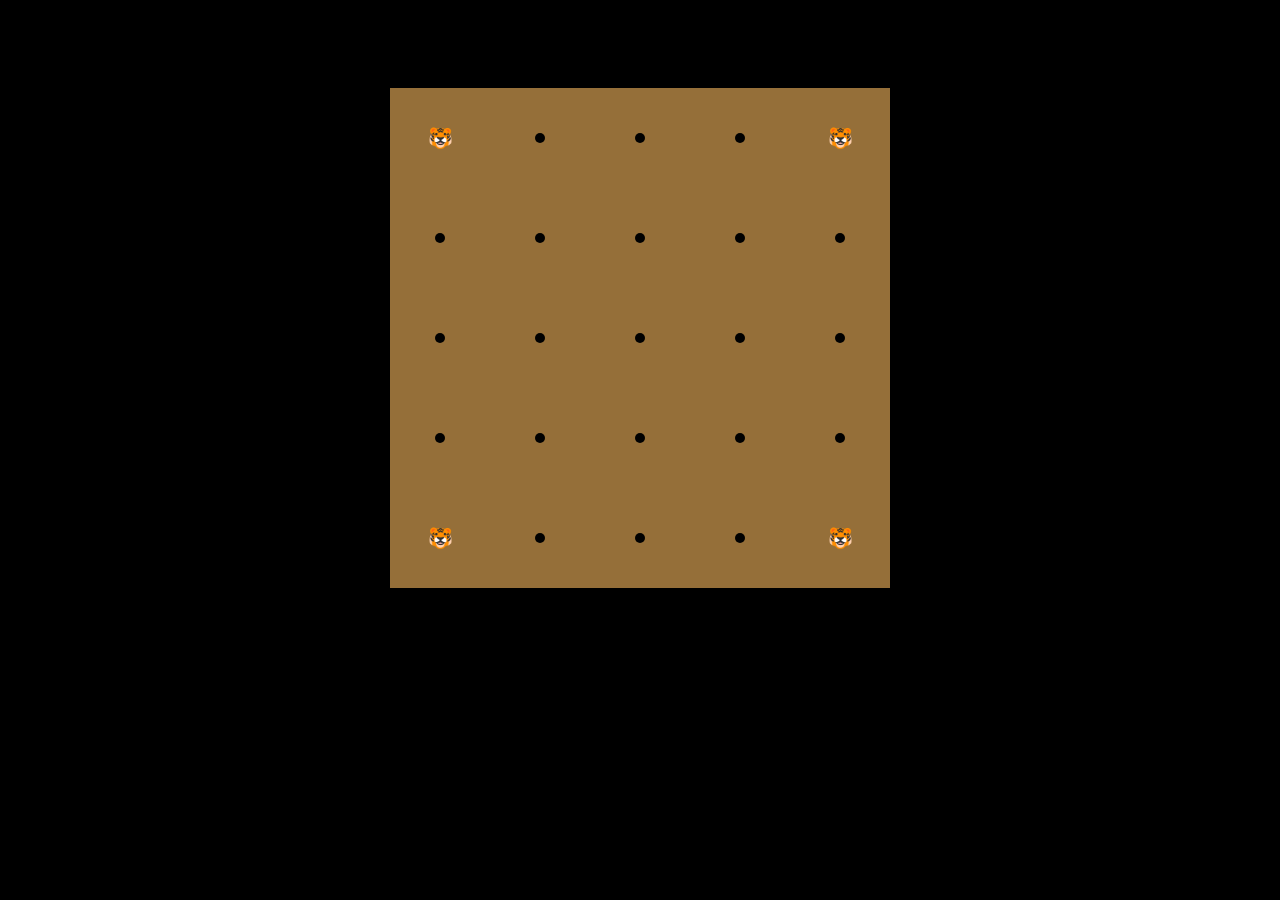
==== main/game.html @ 0f77e14c "Add files via upload" ====
<!DOCTYPE html>
<html lang="en">
<head>
    <meta charset="UTF-8">
    <meta name="viewport" content="width=device-width, initial-scale=1.0">
    <title>Bagh Chal</title>
    <link rel="stylesheet" href="style.css">
</head>
<body>
    <div class="board" id="board1">





       
    </div>
    
    <script type= "module" src="ui.js"></script>
</body>
</html>
---- main/style.css ----
body{
    display: flex;
    justify-content: center;
    background-color: black;
}


#board1{
    margin:80px ;
    padding:0%;
    display: grid;
    grid-template-columns:repeat(5,100px);
    grid-template-rows:repeat(5,100px);
   background-color: rgb(149, 111, 57);
   

}

 .space{
    width:10px;
    height:10px;
    background:black;
    border-radius:50%;

    justify-self:center;
    align-self:center;
    font-size: 20px;
    display: flex;
    justify-content: center;
    align-items: center;
    cursor: pointer;
}

.space :hover{

}
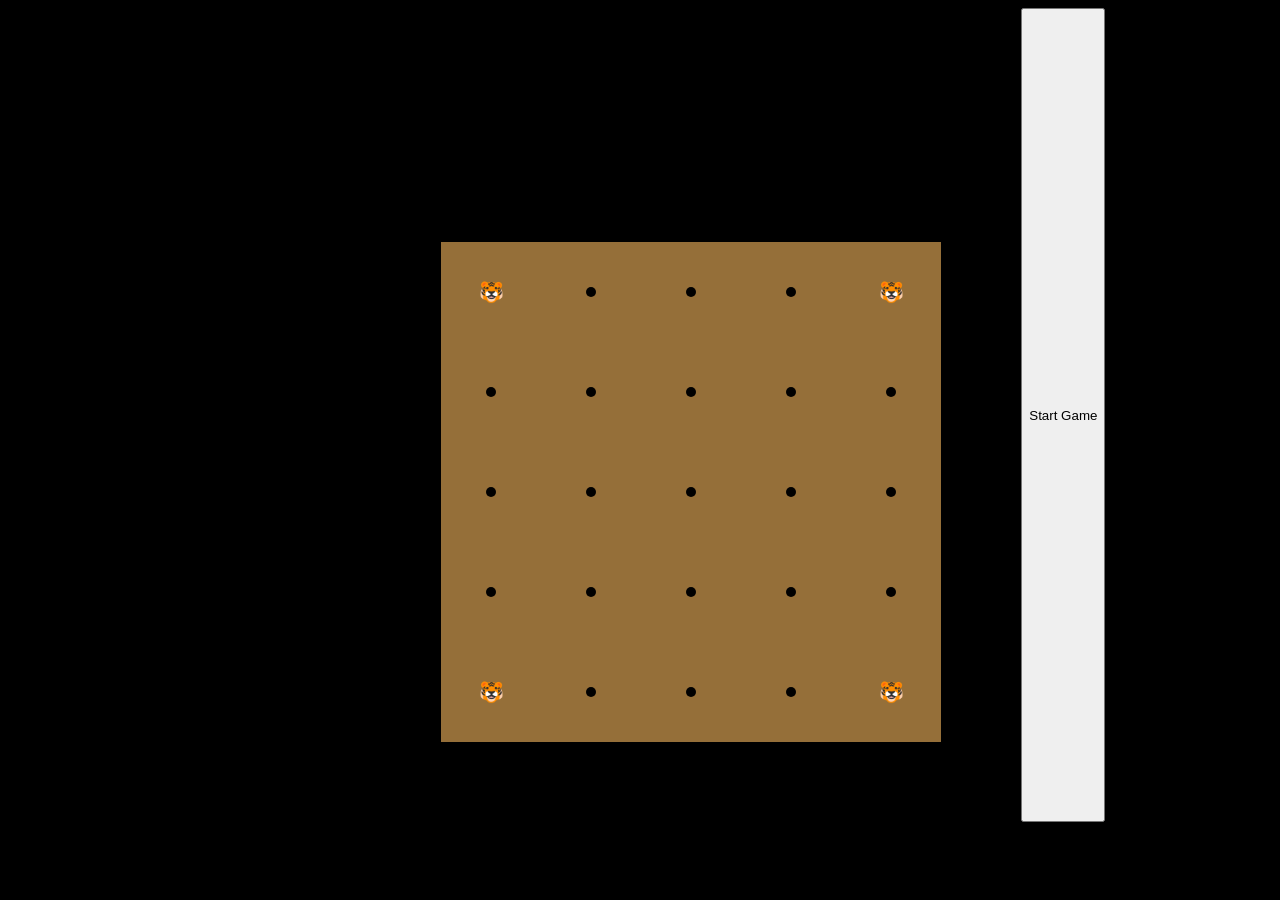
==== commit cb6781cd: "Update game.html" ====
--- a/main/game.html
+++ b/main/game.html
@@ -7,14 +7,48 @@
     <link rel="stylesheet" href="style.css">
 </head>
 <body>
-    <div class="board" id="board1">
+
+    <div id="header">
+       <h1>BAGHCHAL</h1> 
+        <p>tigers and goats</p>
+    </div>
+   
+   
+
+    <div id="whole" >
+
+        
 
 
 
+    <div id="board-container">
+        <div id="stats">
 
 
-       
+        </div>
+
+    <svg id="board-svg"></svg>
+
+    <div class="board" id="board1">
+
     </div>
+    
+
+    </div>  
+    
+
+
+
+    </div>
+    <button id="start">Start Game</button>
+    
+
+
+    
+
+    
+
+
     
     <script type= "module" src="ui.js"></script>
 </body>
--- a/main/style.css
+++ b/main/style.css
@@ -31,7 +31,3 @@
     align-items: center;
     cursor: pointer;
 }
-
-.space :hover{
-
-}
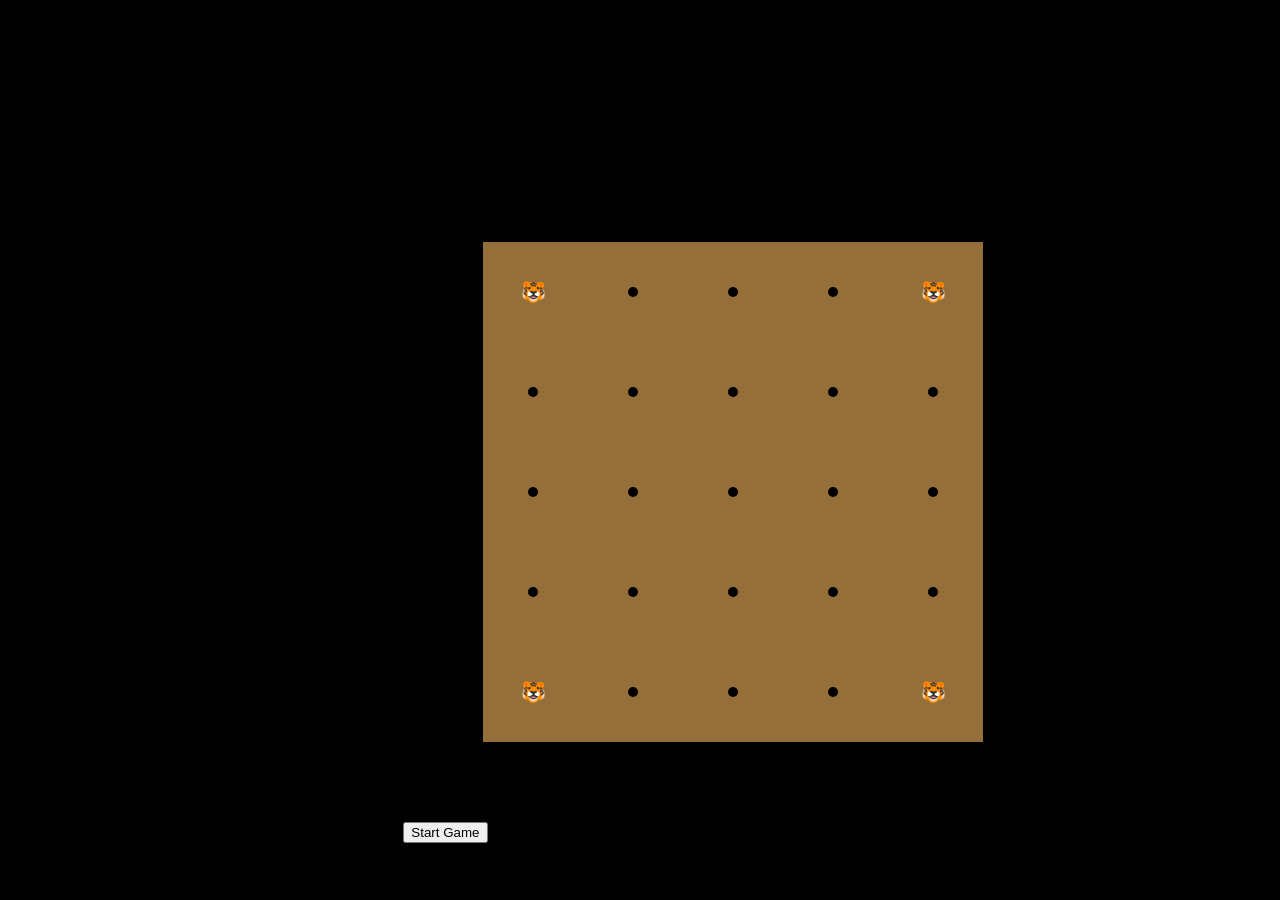
==== commit b0ea1c1e: "Update game.html" ====
--- a/main/game.html
+++ b/main/game.html
@@ -9,47 +9,33 @@
 <body>
 
     <div id="header">
-       <h1>BAGHCHAL</h1> 
+        <h1>BAGHCHAL</h1>
         <p>tigers and goats</p>
     </div>
-   
-   
 
-    <div id="whole" >
+    <div id="whole">
 
-        
+          <div id="stats">
 
+            </div>
 
+        <div id="board-container">
 
-    <div id="board-container">
-        <div id="stats">
+          
 
+            <svg id="board-svg"></svg>
+
+            <div class="board" id="board1">
+
+            </div>
 
         </div>
 
-    <svg id="board-svg"></svg>
-
-    <div class="board" id="board1">
+        <button id="start">Start Game</button>
 
     </div>
-    
 
-    </div>  
-    
+    <script type="module" src="ui.js"></script>
 
-
-
-    </div>
-    <button id="start">Start Game</button>
-    
-
-
-    
-
-    
-
-
-    
-    <script type= "module" src="ui.js"></script>
 </body>
 </html>
